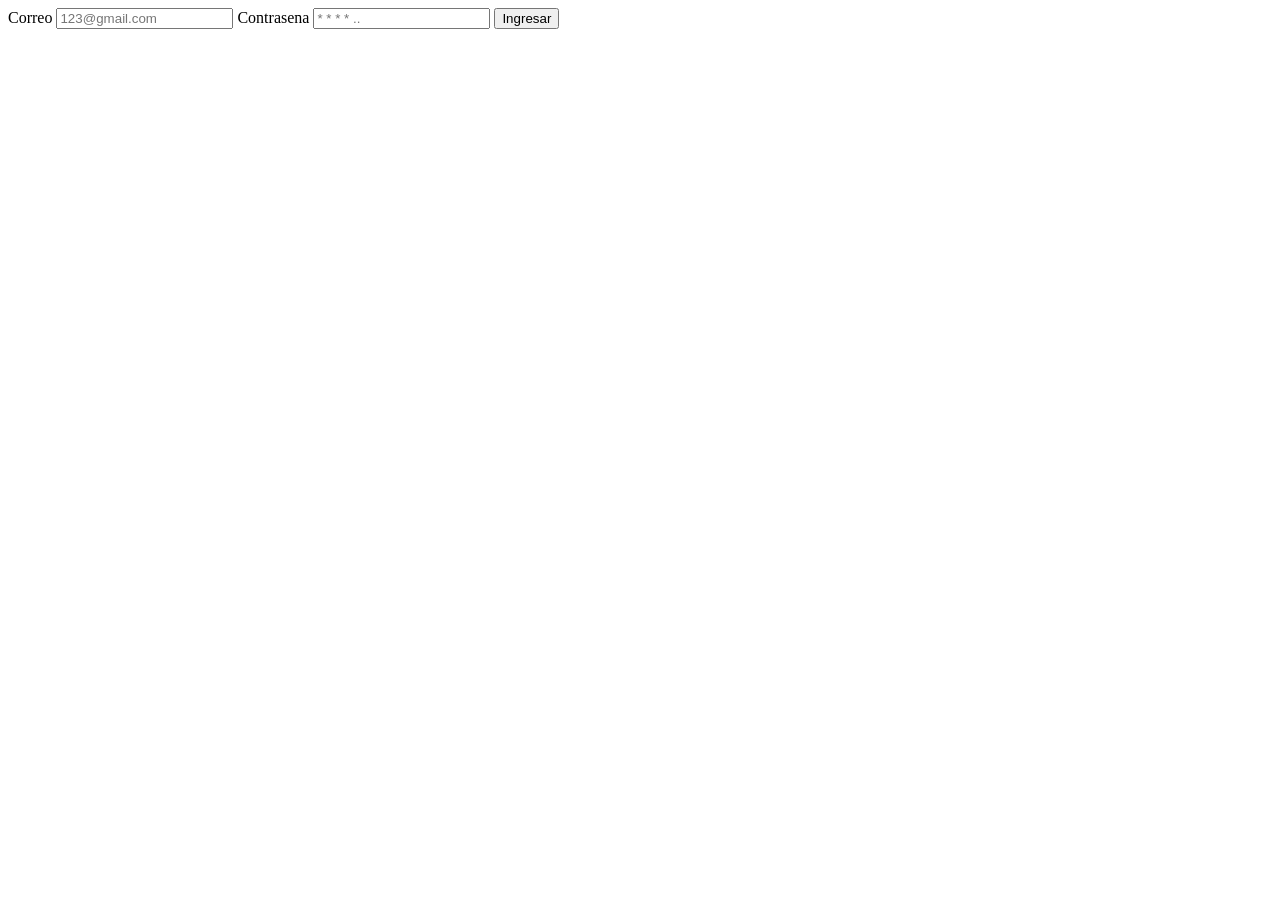
==== login.html @ ef09f2d3 "Estructura y avance de login y index" ====
<!DOCTYPE html>
<html lang="es">
    <head>
        <meta charset="UTF-8">
        <meta name="viewport" content="width=device-width, initial-scale-1.0">
        <title>Login  - UTILERIA JS</title>
        
        <link rel="stylesheet" href="css/styles.css">
    </head>

    <body>
        <form id="formLogin">
            <label>Correo</label>
            <input type="email" id="LoginCorreo" placeholder="123@gmail.com">
            <span id="errorLo_Correo" class="error"></span>

            <label>Contrasena</label>
            <input type="contrasena" id="loginContrasena" placeholder="* * * * ..">
            <span id="fortalezaContrasena"></span>
            <span id="errorLoginContrasena" class="error"></span>

            <button type="submit">Ingresar</button>
        </form>
        <p id="mensajeLogin"></p>

        <script src="js/utileria.js"></script>
        <script>
            const inputContrasena = 
            document.getElementById("LoginContrasena");
            const spanFortaleza = 
            document.getElementById("FortaContrasena");

            inputContrasena.addEventListener("input", function() {
                spanFortaleza.textContent= "Fortaleza: " + medirFortaContrasena(inputContrasena.value);
            });

            document.getElementById("formLogin").addEventListener("submit",
            function (event) {
                event.prevetDefault();
                const correo =document.getElementById("loginCorreo").value;
                const contrasena = inputContrasena.value;
                let valido = true;

                document.getElementById("errorLoginCorreo").textContent =validarCorreo(correo) ? "" : "Correo invalido";
                if(!validarCorreo(correo)) valido = false;

                document.getElementById("errorLoginContrasena").textContent = validarContrasena(contrasena) ? "": "Nop cumple los requesitos";
                if(!validarContrasena(contrasena)) valido =  false;

                document.getElementById("mensajeLogin").textContent = valido ? "Login exitoso" : "";

            });

        </script>

    </body>
</html>
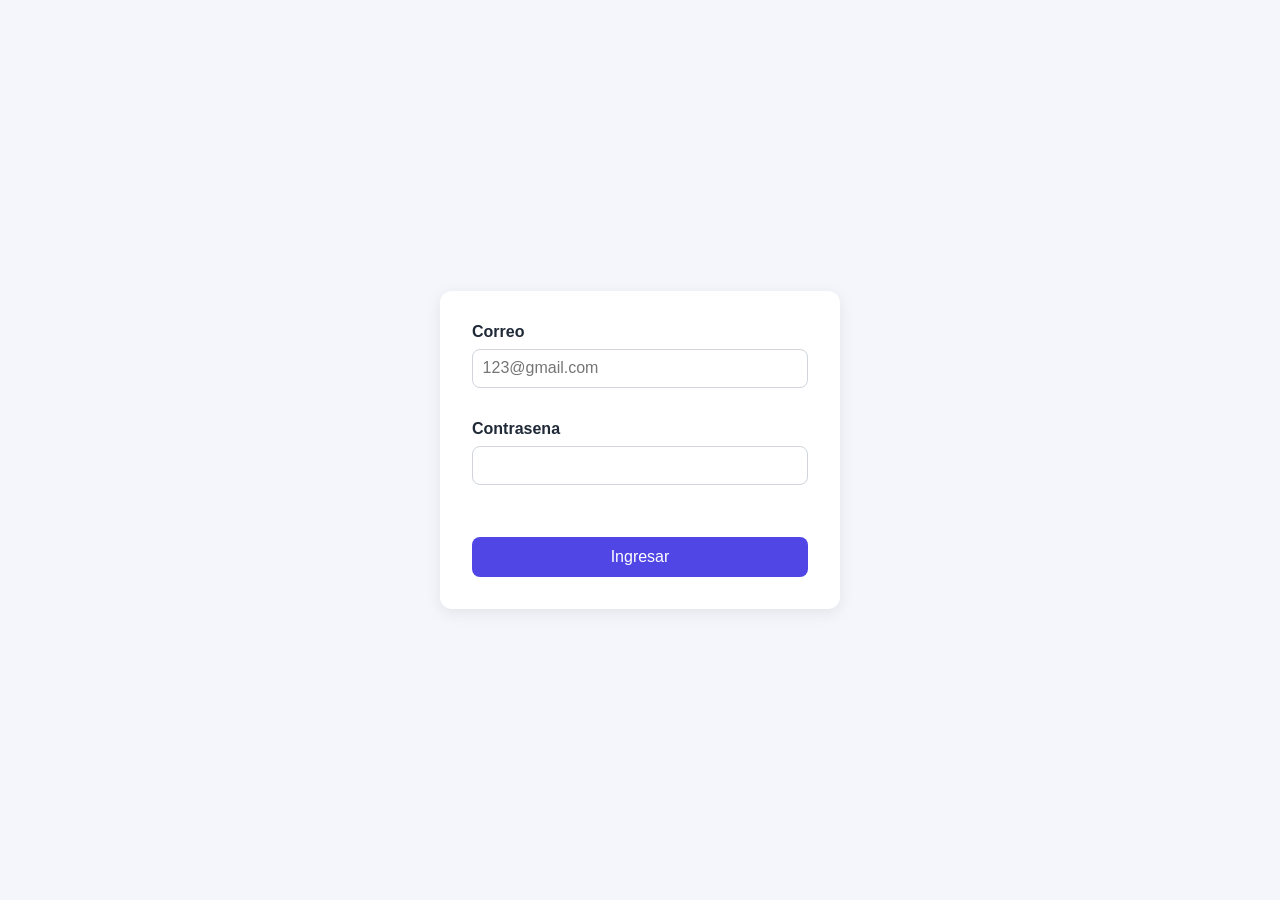
==== commit 3f958c92: "Agregue js, css, README y arregle arrores de los html" ====
--- a/login.html
+++ b/login.html
@@ -2,7 +2,7 @@
 <html lang="es">
     <head>
         <meta charset="UTF-8">
-        <meta name="viewport" content="width=device-width, initial-scale-1.0">
+        <meta name="viewport" content="width=device-width, initial-scale=1.0">
         <title>Login  - UTILERIA JS</title>
         
         <link rel="stylesheet" href="css/styles.css">
@@ -15,8 +15,8 @@
             <span id="errorLo_Correo" class="error"></span>
 
             <label>Contrasena</label>
-            <input type="contrasena" id="loginContrasena" placeholder="* * * * ..">
-            <span id="fortalezaContrasena"></span>
+            <input type="password" id="loginContrasena">
+            <span id="FortaContrasena"></span>
             <span id="errorLoginContrasena" class="error"></span>
 
             <button type="submit">Ingresar</button>
@@ -36,12 +36,12 @@
 
             document.getElementById("formLogin").addEventListener("submit",
             function (event) {
-                event.prevetDefault();
-                const correo =document.getElementById("loginCorreo").value;
+                event.preventDefault();
+                const correo =document.getElementById("LoginCorreo").value;
                 const contrasena = inputContrasena.value;
                 let valido = true;
 
-                document.getElementById("errorLoginCorreo").textContent =validarCorreo(correo) ? "" : "Correo invalido";
+                document.getElementById("errorLo_Correo").textContent =validarCorreo(correo) ? "" : "Correo invalido";
                 if(!validarCorreo(correo)) valido = false;
 
                 document.getElementById("errorLoginContrasena").textContent = validarContrasena(contrasena) ? "": "Nop cumple los requesitos";
--- a/css/styles.css
+++ b/css/styles.css
@@ -0,0 +1,98 @@
+:root {
+  --fondo: #f4f6fb;
+  --tarjeta: #ffffff;
+  --texto: #1f2937;
+  --primario: #4f46e5;
+  --error: #dc2626;
+  --debil: #dc2626;
+  --media: #d97706;
+  --fuerte: #16a34a;
+}
+
+
+* {box-sizing: border-box;}
+
+body {
+    margin: 0;
+    min-height: 100vh;
+    display: flex;
+    justify-content: center;
+    align-items: center;
+    font-family: Arial, Helvetica, sans-serif;
+    background: var(--fondo);
+    color: var(--texto);
+}
+
+form{
+    background: var(--tarjeta);
+    padding: 2rem;
+    width: 100%;
+    max-width: 400px;
+    border-radius: 12px;
+    box-shadow: 0 4px 16px rgba(0, 0, 0, 0.08);
+    display: flex;
+    flex-direction: column;
+    gap: 0.5rem;
+
+}
+
+label {
+    display: flex; 
+    flex-direction: column; 
+    gap: 0.25rem;
+    font-weight:  600;
+}
+
+input {
+    padding: 0.6rem;
+    border: 1px solid #d1d5db;
+    border-radius: 8px;
+    font-size: 1rem;
+}
+
+input:focus {
+    outline: 2px solid var(--primario);
+    border-color: transparent;
+}
+
+button {
+    margin-top: 0.75rem;
+    padding: 0.7rem;
+    border: none;
+    border-radius: 8px;
+    background: var(--primario);
+    color: white;
+    font-size: 1rem;
+    cursor: pointer;
+}
+
+button:hover { opacity: 0.9;}
+
+.error {color: var(--error);
+font-size: 0.85rem;
+min-height: 1rem;
+}
+
+#fortalezaContrasena {
+    font-size: 0.9rem;
+    font-weight: 600;
+
+}
+
+.debil {color: var(--debil);}
+.media {color: var(--media);}
+.fuerte {color: var(--fuerte);}
+
+dialog {
+    border: none;
+    border-radius: 12px;
+    padding: 1.5rem 2rem;
+    box-shadow: 0 8px 32px rgba( 0, 0, 0.25);
+}
+dialog::backdrop { background: rgba(0, 0, 0, .5);}
+
+#mensajeLogin {position: fixed;
+bottom:2rem;
+font-weight: 600;
+color: var(--fuerte);
+}
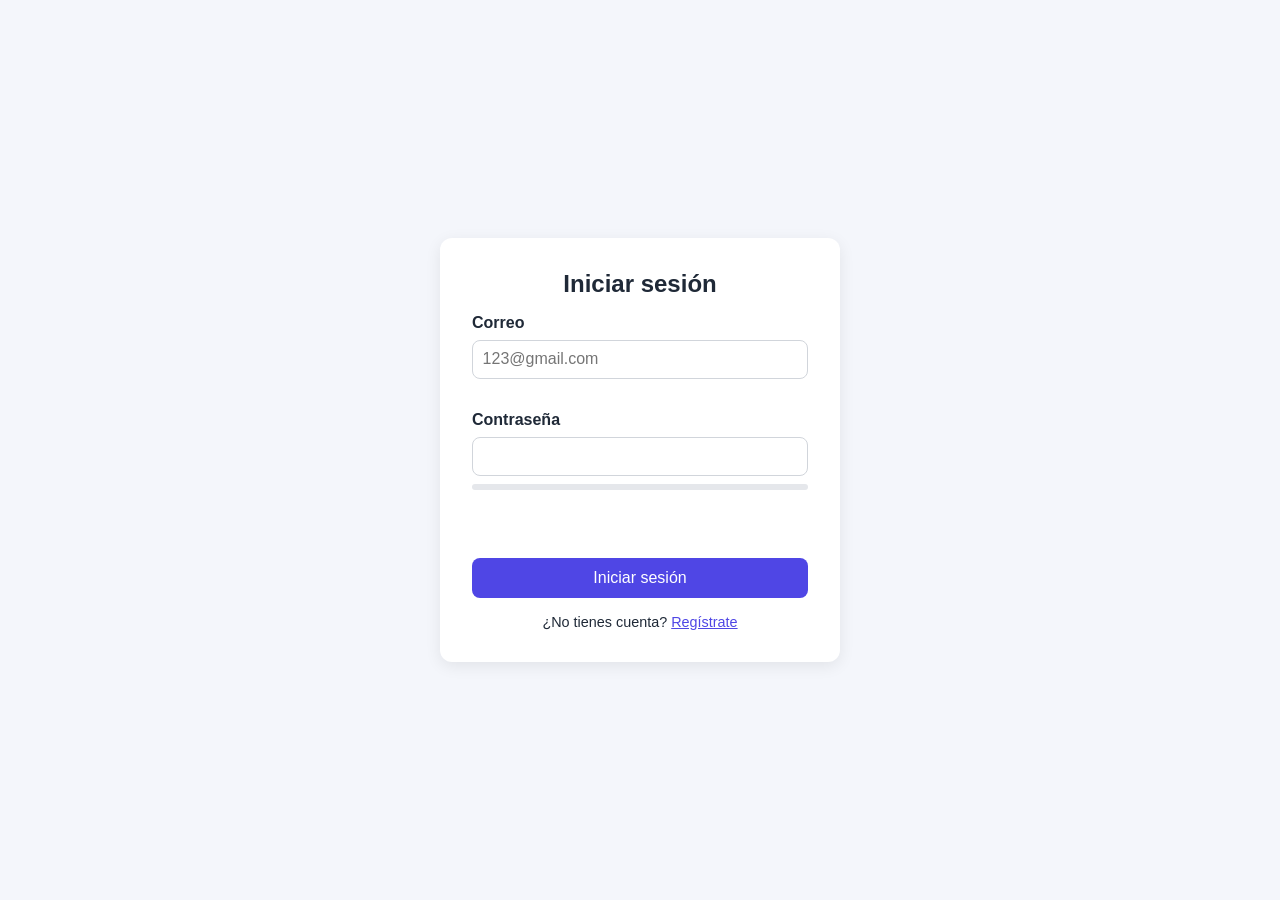
==== commit a58bbab3: "Arreglo de diseno, logica de js, y html" ====
--- a/login.html
+++ b/login.html
@@ -1,57 +1,65 @@
 <!DOCTYPE html>
 <html lang="es">
-    <head>
-        <meta charset="UTF-8">
-        <meta name="viewport" content="width=device-width, initial-scale=1.0">
-        <title>Login  - UTILERIA JS</title>
-        
-        <link rel="stylesheet" href="css/styles.css">
-    </head>
+<head>
+    <meta charset="UTF-8">
+    <meta name="viewport" content="width=device-width, initial-scale=1.0">
+    <title>Login - Utileria JS</title>
+    <link rel="stylesheet" href="css/styles.css">
+</head>
+<body>
+    <form id="formLogin" novalidate>
+        <h1>Iniciar sesión</h1>
 
-    <body>
-        <form id="formLogin">
-            <label>Correo</label>
-            <input type="email" id="LoginCorreo" placeholder="123@gmail.com">
-            <span id="errorLo_Correo" class="error"></span>
+        <label for="loginCorreo">Correo</label>
+        <input type="email" id="loginCorreo" placeholder="123@gmail.com">
+        <span id="errorLoginCorreo" class="error"></span>
 
-            <label>Contrasena</label>
-            <input type="password" id="loginContrasena">
-            <span id="FortaContrasena"></span>
-            <span id="errorLoginContrasena" class="error"></span>
+        <label for="loginPassword">Contraseña</label>
+        <input type="password" id="loginPassword">
+        <div class="barra"><div id="barraFortaleza"></div></div>
+        <span id="textoFortaleza" class="texto-fortaleza"></span>
+        <span id="errorLoginPassword" class="error"></span>
 
-            <button type="submit">Ingresar</button>
-        </form>
-        <p id="mensajeLogin"></p>
+        <button type="submit">Iniciar sesión</button>
+        <p class="cambio">¿No tienes cuenta? <a href="index.html">Regístrate</a></p>
+    </form>
+    <p id="mensajeLogin"></p>
 
-        <script src="js/utileria.js"></script>
-        <script>
-            const inputContrasena = 
-            document.getElementById("LoginContrasena");
-            const spanFortaleza = 
-            document.getElementById("FortaContrasena");
+    <script src="js/utileria.js"></script>
+    <script>
+        const inputPassword = document.getElementById("loginPassword");
+        const barra = document.getElementById("barraFortaleza");
+        const textoFortaleza = document.getElementById("textoFortaleza");
 
-            inputContrasena.addEventListener("input", function() {
-                spanFortaleza.textContent= "Fortaleza: " + medirFortaContrasena(inputContrasena.value);
-            });
+        inputPassword.addEventListener("input", function () {
+            if (inputPassword.value === "") {
+                delete inputPassword.dataset.nivel;
+                delete barra.dataset.nivel;
+                delete textoFortaleza.dataset.nivel;
+                textoFortaleza.textContent = "";
+                return;
+            }
+            const nivel = medirFortalezaPassword(inputPassword.value);
+            const clave = nivel === "débil" ? "debil" : nivel;
+            inputPassword.dataset.nivel = clave;
+            barra.dataset.nivel = clave;
+            textoFortaleza.dataset.nivel = clave;
+            textoFortaleza.textContent = "Fortaleza: " + nivel;
+        });
 
-            document.getElementById("formLogin").addEventListener("submit",
-            function (event) {
-                event.preventDefault();
-                const correo =document.getElementById("LoginCorreo").value;
-                const contrasena = inputContrasena.value;
-                let valido = true;
+        document.getElementById("formLogin").addEventListener("submit", function (event) {
+            event.preventDefault();
 
-                document.getElementById("errorLo_Correo").textContent =validarCorreo(correo) ? "" : "Correo invalido";
-                if(!validarCorreo(correo)) valido = false;
+            const correo = document.getElementById("loginCorreo").value;
+            const password = inputPassword.value;
 
-                document.getElementById("errorLoginContrasena").textContent = validarContrasena(contrasena) ? "": "Nop cumple los requesitos";
-                if(!validarContrasena(contrasena)) valido =  false;
+            const correoOk = validarCorreo(correo);
+            const passwordOk = validarPassword(password);
 
-                document.getElementById("mensajeLogin").textContent = valido ? "Login exitoso" : "";
-
-            });
-
-        </script>
-
-    </body>
+            document.getElementById("errorLoginCorreo").textContent = correoOk ? "" : "Correo inválido";
+            document.getElementById("errorLoginPassword").textContent = passwordOk ? "" : "Mínimo 8 caracteres con mayúscula, minúscula, número y símbolo";
+            document.getElementById("mensajeLogin").textContent = (correoOk && passwordOk) ? "Login exitoso" : "";
+        });
+    </script>
+</body>
 </html>
--- a/css/styles.css
+++ b/css/styles.css
@@ -73,21 +73,45 @@
 min-height: 1rem;
 }
 
-#fortalezaContrasena {
-    font-size: 0.9rem;
-    font-weight: 600;
+[data-nivel="debil"]  { --nivel: var(--debil); }
+[data-nivel="media"]  { --nivel: var(--media); }
+[data-nivel="fuerte"] { --nivel: var(--fuerte); }
 
+.barra {
+  height: 6px;
+  background: #e5e7eb;
+  border-radius: 4px;
+  overflow: hidden;
 }
 
-.debil {color: var(--debil);}
-.media {color: var(--media);}
-.fuerte {color: var(--fuerte);}
+#barraFortaleza {
+  height: 100%;
+  width: 0;
+  background: var(--nivel);
+  transition: width 0.25s, background 0.25s;
+}
+#barraFortaleza[data-nivel="debil"]  { width: 33%; }
+#barraFortaleza[data-nivel="media"]  { width: 66%; }
+#barraFortaleza[data-nivel="fuerte"] { width: 100%; }
+
+input[data-nivel],
+input[data-nivel]:focus {
+  border-color: var(--nivel);
+  outline-color: var(--nivel);
+}
+
+.texto-fortaleza { font-size: 0.85rem; font-weight: 600; min-height: 1rem; }
+.texto-fortaleza[data-nivel] { color: var(--nivel); }
+
+h1 { margin: 0 0 0.5rem; font-size: 1.5rem; text-align: center; }
+.cambio { margin: 0.5rem 0 0; text-align: center; font-size: 0.9rem; }
+
 
 dialog {
     border: none;
     border-radius: 12px;
     padding: 1.5rem 2rem;
-    box-shadow: 0 8px 32px rgba( 0, 0, 0.25);
+    box-shadow: 0 8px 32px rgba( 0, 0, 0, 0.25);
 }
 dialog::backdrop { background: rgba(0, 0, 0, .5);}
 
@@ -95,4 +119,5 @@
 bottom:2rem;
 font-weight: 600;
 color: var(--fuerte);
-}+}
+a { color: var(--primario); text-align: center; font-size: 0.9rem; }
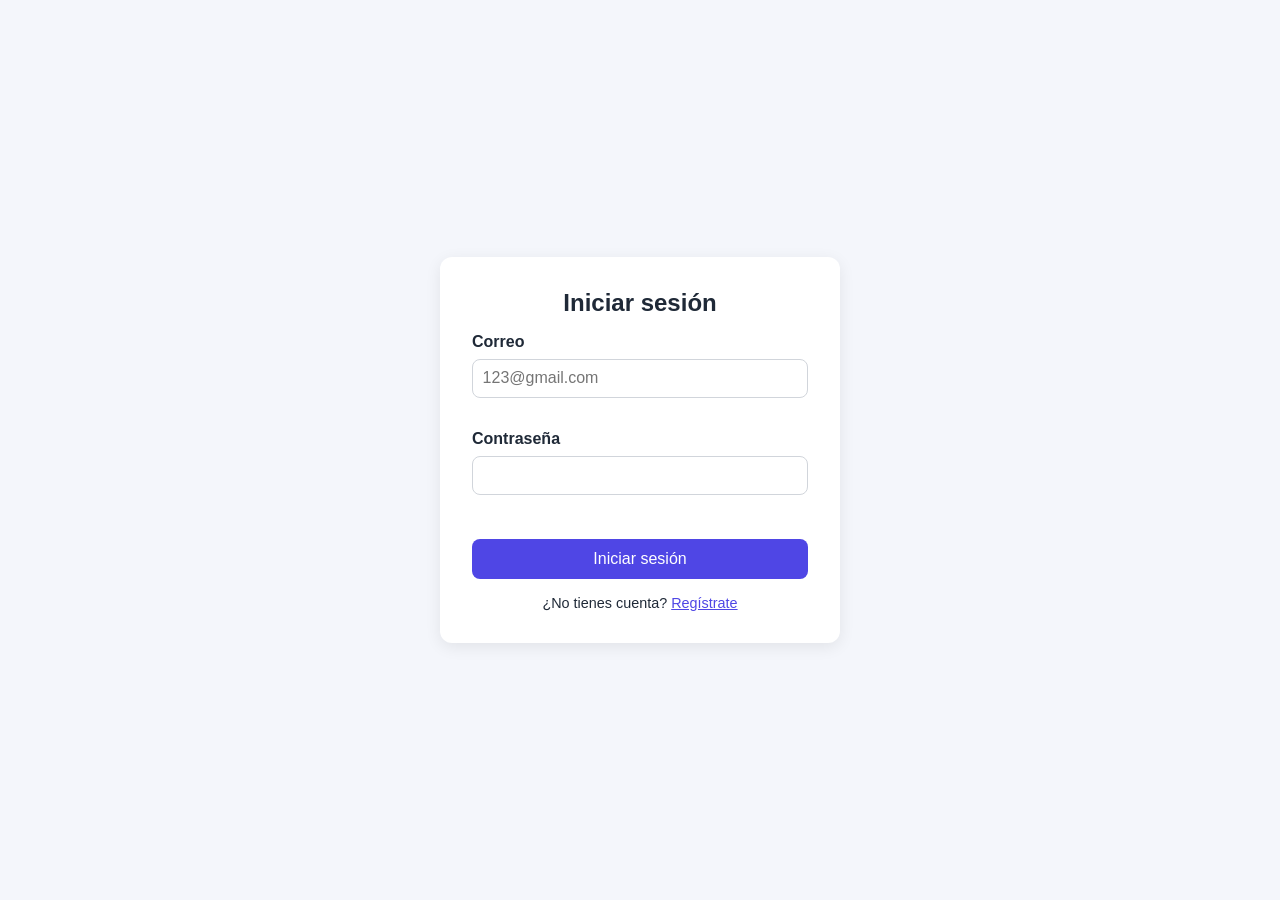
==== commit 84d4099d: "Separe del html los script y cree : login.js - index.js - Aplique la propuesta de la clase login, ya" ====
--- a/login.html
+++ b/login.html
@@ -5,6 +5,8 @@
     <meta name="viewport" content="width=device-width, initial-scale=1.0">
     <title>Login - Utileria JS</title>
     <link rel="stylesheet" href="css/styles.css">
+    <script src="js/utileria.js"></script>
+    <script src="js/login.js" defer></script>
 </head>
 <body>
     <form id="formLogin" novalidate>
@@ -16,8 +18,7 @@
 
         <label for="loginPassword">Contraseña</label>
         <input type="password" id="loginPassword">
-        <div class="barra"><div id="barraFortaleza"></div></div>
-        <span id="textoFortaleza" class="texto-fortaleza"></span>
+       
         <span id="errorLoginPassword" class="error"></span>
 
         <button type="submit">Iniciar sesión</button>
@@ -25,41 +26,11 @@
     </form>
     <p id="mensajeLogin"></p>
 
-    <script src="js/utileria.js"></script>
-    <script>
-        const inputPassword = document.getElementById("loginPassword");
-        const barra = document.getElementById("barraFortaleza");
-        const textoFortaleza = document.getElementById("textoFortaleza");
+</body>
+</html>
 
-        inputPassword.addEventListener("input", function () {
-            if (inputPassword.value === "") {
-                delete inputPassword.dataset.nivel;
-                delete barra.dataset.nivel;
-                delete textoFortaleza.dataset.nivel;
-                textoFortaleza.textContent = "";
-                return;
-            }
-            const nivel = medirFortalezaPassword(inputPassword.value);
-            const clave = nivel === "débil" ? "debil" : nivel;
-            inputPassword.dataset.nivel = clave;
-            barra.dataset.nivel = clave;
-            textoFortaleza.dataset.nivel = clave;
-            textoFortaleza.textContent = "Fortaleza: " + nivel;
-        });
 
-        document.getElementById("formLogin").addEventListener("submit", function (event) {
-            event.preventDefault();
-
-            const correo = document.getElementById("loginCorreo").value;
-            const password = inputPassword.value;
-
-            const correoOk = validarCorreo(correo);
-            const passwordOk = validarPassword(password);
-
-            document.getElementById("errorLoginCorreo").textContent = correoOk ? "" : "Correo inválido";
-            document.getElementById("errorLoginPassword").textContent = passwordOk ? "" : "Mínimo 8 caracteres con mayúscula, minúscula, número y símbolo";
-            document.getElementById("mensajeLogin").textContent = (correoOk && passwordOk) ? "Login exitoso" : "";
-        });
-    </script>
-</body>
-</html>+<!-- 
+loginn no necesario en login solo en registro 
+poner variable estatica 
+-->
--- a/css/styles.css
+++ b/css/styles.css
@@ -120,4 +120,7 @@
 font-weight: 600;
 color: var(--fuerte);
 }
-a { color: var(--primario); text-align: center; font-size: 0.9rem; }+a { color: var(--primario); text-align: center; font-size: 0.9rem; }
+
+#mensajeLogin.fallo { color: var(--error); }
+
